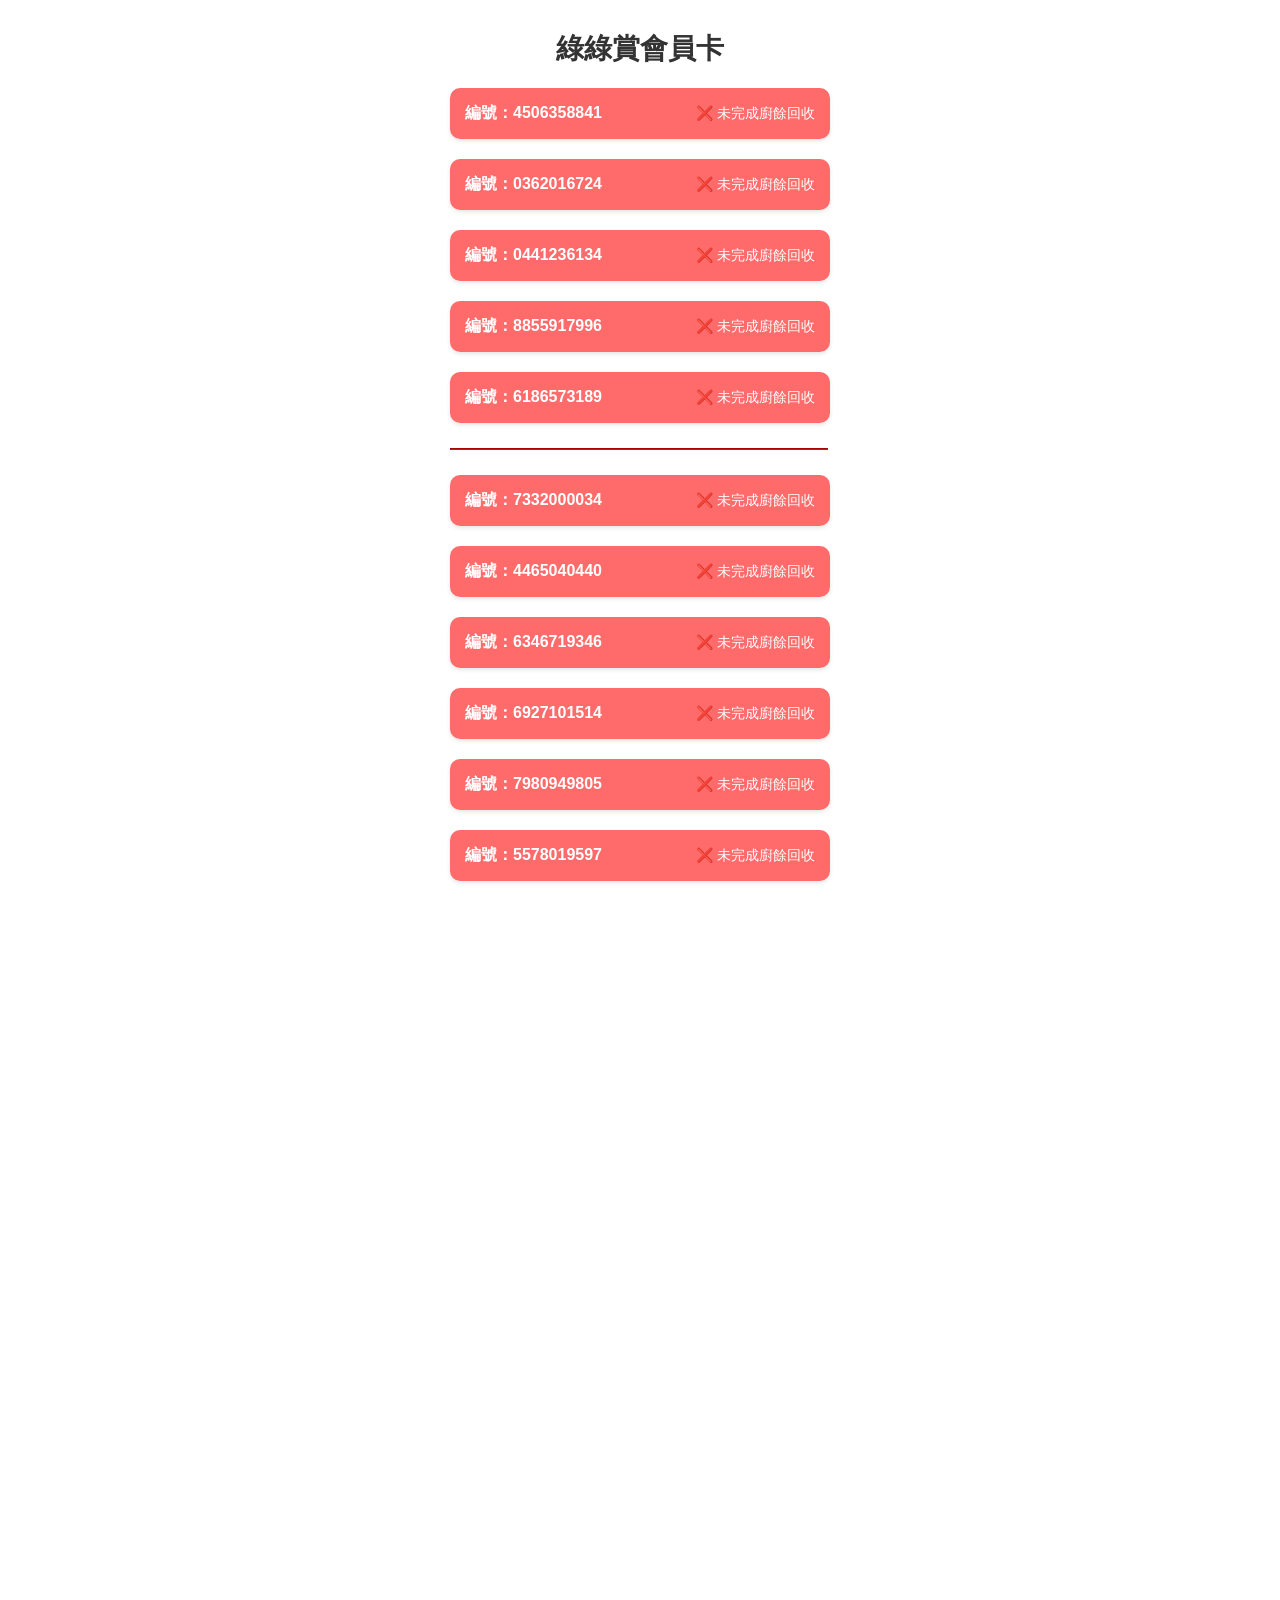
==== index.html @ 8acfc48e "Add files via upload" ====
<!DOCTYPE html>
<html lang="zh">
<head>
    <meta charset="UTF-8">
    <meta name="viewport" content="width=device-width, initial-scale=1.0, maximum-scale=1.0, user-scalable=no">
    <title>綠綠賞卡片</title>
    <link rel="stylesheet" href="card.css">
    <link rel="stylesheet" href="https://cdnjs.cloudflare.com/ajax/libs/font-awesome/5.15.4/css/all.min.css">

    <!-- iOS specific meta tags -->
    <meta name="apple-mobile-web-app-capable" content="yes">
    <meta name="apple-mobile-web-app-status-bar-style" content="black-translucent">
    <meta name="apple-mobile-web-app-title" content="會員卡_v5.1">
    <meta name="format-detection" content="telephone=no">
   <!-- iOS icons -->
    <link rel="apple-touch-icon" sizes="152x152" href="icon.png">
    <link rel="apple-touch-icon" sizes="180x180" href="icon.png">
    <link rel="apple-touch-icon" sizes="167x167" href="icon.png">
    <link rel="apple-touch-icon" sizes="192x192" href="icon.png">
    
    <!-- QR Code 生成库 -->
    <script src="https://cdn.jsdelivr.net/npm/qrcode@1.5.3/build/qrcode.min.js"></script>
</head>
<body>
    <div class="container">
        <div class="header-container">
            <h1>綠綠賞會員卡</h1>
             <!-- 臨時  <div class="filter-icons">
                <div class="filter-icon active" data-filter="all" title="全部">
                    <i class="fas fa-th"></i>
                </div>
                <div class="filter-icon" data-filter="phone" title="電話卡">
                    <i class="fas fa-mobile-alt"></i>
                </div>
                <div class="filter-icon" data-filter="physical" title="實體卡">
                    <i class="fas fa-address-card"></i>
                </div>
                <div class="filter-icon" data-filter="physical2" title="實體卡2">
                    <i class="fas fa-address-card"></i>
                </div>
                <div class="filter-icon" data-filter="physical3" title="新實體卡">
                    <i class="fas fa-address-card"></i>
                </div>
            </div> -->
        </div>
        <div class="cards-container"></div>
    </div>
    
    <script>
        // 卡片数据
        const cardData = [
            { memberId: "4506358841", cardType: "電話:69223825" },
            { memberId: "0362016724", cardType: "電話:46404014" },
            { memberId: "0441236134", cardType: "電話:62352594" },
            { memberId: "8855917996", cardType: "電話:54880501" },
            { memberId: "6186573189", cardType: "電話:91425065" },
            { memberId: "7332000034", cardType: "實體卡" },
            { memberId: "4465040440", cardType: "實體卡" },
            { memberId: "6346719346", cardType: "實體卡" },
            { memberId: "6927101514", cardType: "實體卡" },
            { memberId: "7980949805", cardType: "實體卡" },
            { memberId: "5578019597", cardType: "實體卡" },
            { memberId: "6133919598", cardType: "實體卡" },
            { memberId: "7164719599", cardType: "實體卡" },
            { memberId: "2971014939", cardType: "實體卡" },
            { memberId: "3046811277", cardType: "實體卡" },
            { memberId: "2890817845", cardType: "實體卡" },
            { memberId: "4324119595", cardType: "實體卡" },
            { memberId: "9321519600", cardType: "實體卡" },
            { memberId: "9461819601", cardType: "實體卡" },
            { memberId: "8728315324", cardType: "實體卡2" },
            { memberId: "6289813107", cardType: "實體卡2" },
            { memberId: "5525211475", cardType: "實體卡2" },
            { memberId: "2601701976", cardType: "實體卡2" },
            { memberId: "7174002029", cardType: "實體卡2" },
            { memberId: "3610417166", cardType: "實體卡2" },
            { memberId: "3213017689", cardType: "實體卡2" },
            { memberId: "4744417874", cardType: "實體卡2" },
            { memberId: "1427719111", cardType: "新實體卡" },
            { memberId: "1753219178", cardType: "新實體卡" },
            { memberId: "2914202237", cardType: "新實體卡" },
            { memberId: "2974819128", cardType: "新實體卡" },
            { memberId: "3383219592", cardType: "新實體卡" },
            { memberId: "4372819179", cardType: "新實體卡" },
            { memberId: "4423519949", cardType: "新實體卡" },
            { memberId: "4454419594", cardType: "新實體卡" },
            { memberId: "6316519850", cardType: "新實體卡" },
            { memberId: "6385219127", cardType: "新實體卡" },
            { memberId: "6674919593", cardType: "新實體卡" },
            { memberId: "8684519989", cardType: "新實體卡" },
            { memberId: "9696219126", cardType: "新實體卡" },
            
            { memberId: "1128602825", cardType: "舊卡" },
            { memberId: "2565600346", cardType: "舊卡" },
            { memberId: "3380902938", cardType: "舊卡" },
            { memberId: "4838107366", cardType: "舊卡" },
            { memberId: "5819002015", cardType: "舊卡" },
            { memberId: "6025802669", cardType: "舊卡" },
            { memberId: "8264001601", cardType: "舊卡" },
            { memberId: "9868601367", cardType: "舊卡" },
            { memberId: "6346719301", cardType: "新卡" },
            { memberId: "6346719302", cardType: "新卡" },
            { memberId: "6346719303", cardType: "新卡" },
            { memberId: "6346719304", cardType: "新卡" },
            { memberId: "6346719305", cardType: "新卡" },
            { memberId: "2496719700", cardType: "新卡" },
            { memberId: "8420119701", cardType: "新卡" },
            { memberId: "8760602277", cardType: "新卡" },
            { memberId: "9066719704", cardType: "新卡" },
            { memberId: "9586019702", cardType: "新卡" },
            { memberId: "9674619703", cardType: "新卡" },
            { memberId: "6359219689", cardType: "新卡1" },
            { memberId: "6613619690", cardType: "新卡1" },
            { memberId: "1269519691", cardType: "新卡1" },
            { memberId: "1949719692", cardType: "新卡1" },
            { memberId: "9865219693", cardType: "新卡1" },
            { memberId: "4211119694", cardType: "新卡1" },
            { memberId: "9840419695", cardType: "新卡1" },
            { memberId: "9812319696", cardType: "新卡1" },
            { memberId: "4033019697", cardType: "新卡1" },
            { memberId: "8200119698", cardType: "新卡1" },
            { memberId: "3189819699", cardType: "新卡1" },
            { memberId: "1496800851", cardType: "新卡2" },

            { memberId: "6508019941", cardType: "新卡3" },
            { memberId: "4579019168", cardType: "新卡3" },
            { memberId: "8677619619", cardType: "新卡3" },
            { memberId: "9674719851", cardType: "新卡3" },
            { memberId: "2957619936", cardType: "新卡3" },
            { memberId: "5489919688", cardType: "新卡3" },
        ];
        
        const baseUrl = 'https://www.wastereduction.gov.hk/tc/pilot_smart_recycling_system.htm?card=';
        
        // 生成QR Code的函数
        function generateQRCode(memberId) {
            const url = baseUrl + memberId;
            // 直接使用在线QR Code生成服务
            return `https://api.qrserver.com/v1/create-qr-code/?size=128x128&data=${encodeURIComponent(url)}`;
        }
    
        function generateCard(memberId, cardType) {
            const qrCodeSrc = generateQRCode(memberId);
            return `
                <div class="card-container">
                    <div class="member-header" data-member-id="${memberId}">
                        <div class="member-id">編號：${memberId}</div>
                        <div class="alert">未完成廚餘回收</div>
                    </div>
                    <div class="card-content-wrapper">
                        <div class="green-card-container">
                            <div class="card-type">${cardType}</div>
                            <div class="qrcode-container">
                                <img src="${qrCodeSrc}" alt="QR Code" style="width: 150px; height: 150px;">
                            </div>
                            <div class="recycle-info">
                                <h2>廚餘回收</h2>
                                <label class="switch">
                                    <input type="checkbox" class="recycleCheck">
                                    <span class="slider"></span>
                                </label>
                                <h2>取禮卷</h2>
                                <label class="switch">
                                    <input type="checkbox" class="giftCheck">
                                    <span class="slider"></span>
                                </label>
                                 <h2>已轉電話</h2>
                                <label class="switch">
                                    <input type="checkbox" class="phoneCheck">
                                    <span class="slider"></span>
                                </label>
                            </div>
                        </div>
                    </div>
                </div>
            `;
        }
        
        // 初始化页面
        document.addEventListener('DOMContentLoaded', function() {
            const cardsContainer = document.querySelector('.cards-container');
            
            // 清空现有内容
            cardsContainer.innerHTML = '';
    
            // 生成所有卡片
            let lastCardType = '';
            cardData.forEach((card, index) => {
                // 获取卡片的基本类型（电话卡、实体卡或实体卡2）
               const currentType = card.cardType.startsWith('電話') ? '電話卡'
                    : card.cardType.startsWith('臨時')? '臨時卡'
                    : card.cardType;
                
                // 如果当前卡片类型与上一个不同，且不是第一个卡片，添加分隔线
                if (lastCardType !== '' && currentType !== lastCardType) {
                    cardsContainer.innerHTML += `<hr style="border-color:#f00; width: 99%; height: 0px; margin: 5px 0;">`;
                }
                
                const cardHTML = generateCard(card.memberId, card.cardType);
                cardsContainer.innerHTML += cardHTML;
                lastCardType = currentType;
            });
        });
    </script>
    <script src="CardManager.js"></script>
</body>
</html>
---- card.css ----
:root {
    --sat: env(safe-area-inset-top);
    --sab: env(safe-area-inset-bottom);
    --sal: env(safe-area-inset-left);
    --sar: env(safe-area-inset-right);
}

html {
    height: 100%;
    overflow: auto;
    user-select: none;
}

/* 防止元素被点击时出现高亮 */
* { -webkit-tap-highlight-color: transparent; }

body {
    user-select:none;
     /* 防止 iOS 上的橡皮筋效果 */
    position: fixed;
    width: 100%;
    height: 100%;
    margin: 0;
    padding: 0;
    min-height: 100vh;
    padding: var(--sat) var(--sar) var(--sab) var(--sal);
    overflow: auto;
    font-family: -apple-system, BlinkMacSystemFont, "Segoe UI", Roboto, Helvetica, Arial, sans-serif;
    -webkit-tap-highlight-color: transparent;
    /*  -webkit-user-select: none;
    user-select: none;*/
}

.container {
    width: 100%;
    max-width: 100%;
    text-align: center;
    padding: 20px 0;
    overflow: visible;
}

h1 {
    color: #333;
    margin: 0;
    font-size: 28px;
    font-weight: 600;
    position: relative;
    padding: 10px 0;
    z-index: 10;
}

.header-container {
    display: flex;
    flex-direction: column;
    justify-content: center;
    align-items: center;
    gap: 15px;
    margin-bottom: 10px;
    padding: 0 10px;
}

.filter-icons {
    display: flex;
    gap: 15px;
    margin: 0 0 10px;
    justify-content: center;
}

.filter-icon {
    width: 40px;
    height: 40px;
    border-radius: 50%;
    background-color: #f0f0f0;
    display: flex;
    justify-content: center;
    align-items: center;
    cursor: pointer;
    transition: all 0.3s ease;
    border: 2px solid #ddd;
}

.filter-icon i {
    font-size: 18px;
    color: #666;
}

.filter-icon.active {
    background-color: #4CAF50;
    border-color: #4CAF50;
}

.filter-icon.active i {
    color: white;
}

.filter-icon:hover {
    background-color: #e0e0e0;
    transform: scale(1.1);
}

.filter-icon.active:hover {
    background-color: #45a049;
}

/* 顯示所有卡片的主頁 */
.cards-container {
    position: relative;
    width: 100%;
    max-width: 400px;
    margin: 0 auto;
    padding: 0 10px;
    box-sizing: border-box;
    overflow-y: auto;
    padding-bottom: calc(20px + var(--sab));
    display: flex;
    flex-direction: column;
    gap: 20px;
}

/* 每張卡片頁 */
.card-container {
    width: 100%;
    margin: 0;
    border-radius: 10px;
    box-shadow: 0 2px 4px rgba(0,0,0,0.1);
    display: block;
    position: relative;
    z-index: 1;
}

.card-container.expanded {
    z-index: 2;
}

/* 会员ID区域 */
.member-header {
    padding: 15px;
    background: #ff6b6b;
    border-radius: 10px;
    cursor: pointer;
    display: flex;
    justify-content: space-between;
    align-items: center;
    transition: background-color 0.3s;
}

.member-header.completed,
.alert.completed {
    background-color: #4CAF50;
}

.member-header.gift {
    background-color: #10aae7;
}

.member-header.phone-handoff {
    background-color: #9e9e9e;
}

.member-header .member-id {
    margin: 0;
    font-size: 16px;
    font-weight: bold;
    color: white;
}

.member-header .alert {
    margin: 0;
    width: auto;
    padding: 0;
    background: none;
    color: white;
    font-size: 14px;
}


/* 绿卡片内容区域 */
.card-content-wrapper {
    max-height: 0;
    overflow: hidden;
    transition: max-height 0.3s ease-out;
    padding: 0;
    display: flex;
    justify-content: center;
    align-items: center;
}

.card-content-wrapper.expanded {
    max-height: none;
    padding: 10px;
}

/* 绿卡QRCODE 容器 */
.green-card-container {
    width: 370px;
    height: 210px;
    position: relative;
    margin: 0 auto;
    border-radius: 10px;
    box-shadow: 0 2px 10px rgba(0,0,0,0.1);
    display: flex;
    align-items: center;
    justify-content: space-around;
    background-color: #cecccc;
    padding: 5px;
    box-sizing: border-box;
}

.card-type {
    position: absolute;
    top: 5px;
    right: 10px;
    padding: 0px;
    border-radius: 0px;
    font-size: 12px;
    color: #777777;
    z-index: 1;
}

.green-card-container .qrcode-container {
    width: 180px;
    height: 180px;
    flex-shrink: 0;
    display: flex;
    justify-content: center;
    align-items: center;
    background-color: rgb(255, 255, 255);
    border-radius: 10px;
    padding: 5px;   
    box-sizing: border-box;
}

.green-card-container .qrcode-container img {
    width: 100%;
    height: 100%;
    object-fit: contain;
}

/* 回收信息 */
.recycle-info {
    flex: 0 0 auto;
    display: flex;
    flex-direction: column;
    gap: 5px;
    align-items: center;
    justify-content: center;
    padding: 10px;
}

.recycle-info h2 {
    margin: 0;
    font-size: 20px;
    color: #333;
}
/* 开关样式 */
.switch {
    position: relative;
    display: inline-block;
    width: 60px;
    height: 35px;
}

.switch input {
    opacity: 0;
    width: 0;
    height: 0;
}

.slider {
    position: absolute;
    cursor: pointer;
    top: 0;
    left: 0;
    right: 0;
    bottom: 0;
    background-color: #969696;
    transition: .1s;
    border-radius: 34px;
}

.slider:before {
    position: absolute;
    content: "";
    height: 26px;
    width: 26px;
    left: 4px;
    bottom: 4px;
    background-color: white;
    transition: .1s;
    border-radius: 50%;
}

input:checked + .slider {
    background-color: #4CAF50;
}

input:checked + .slider:before {
    transform: translateX(26px);
}
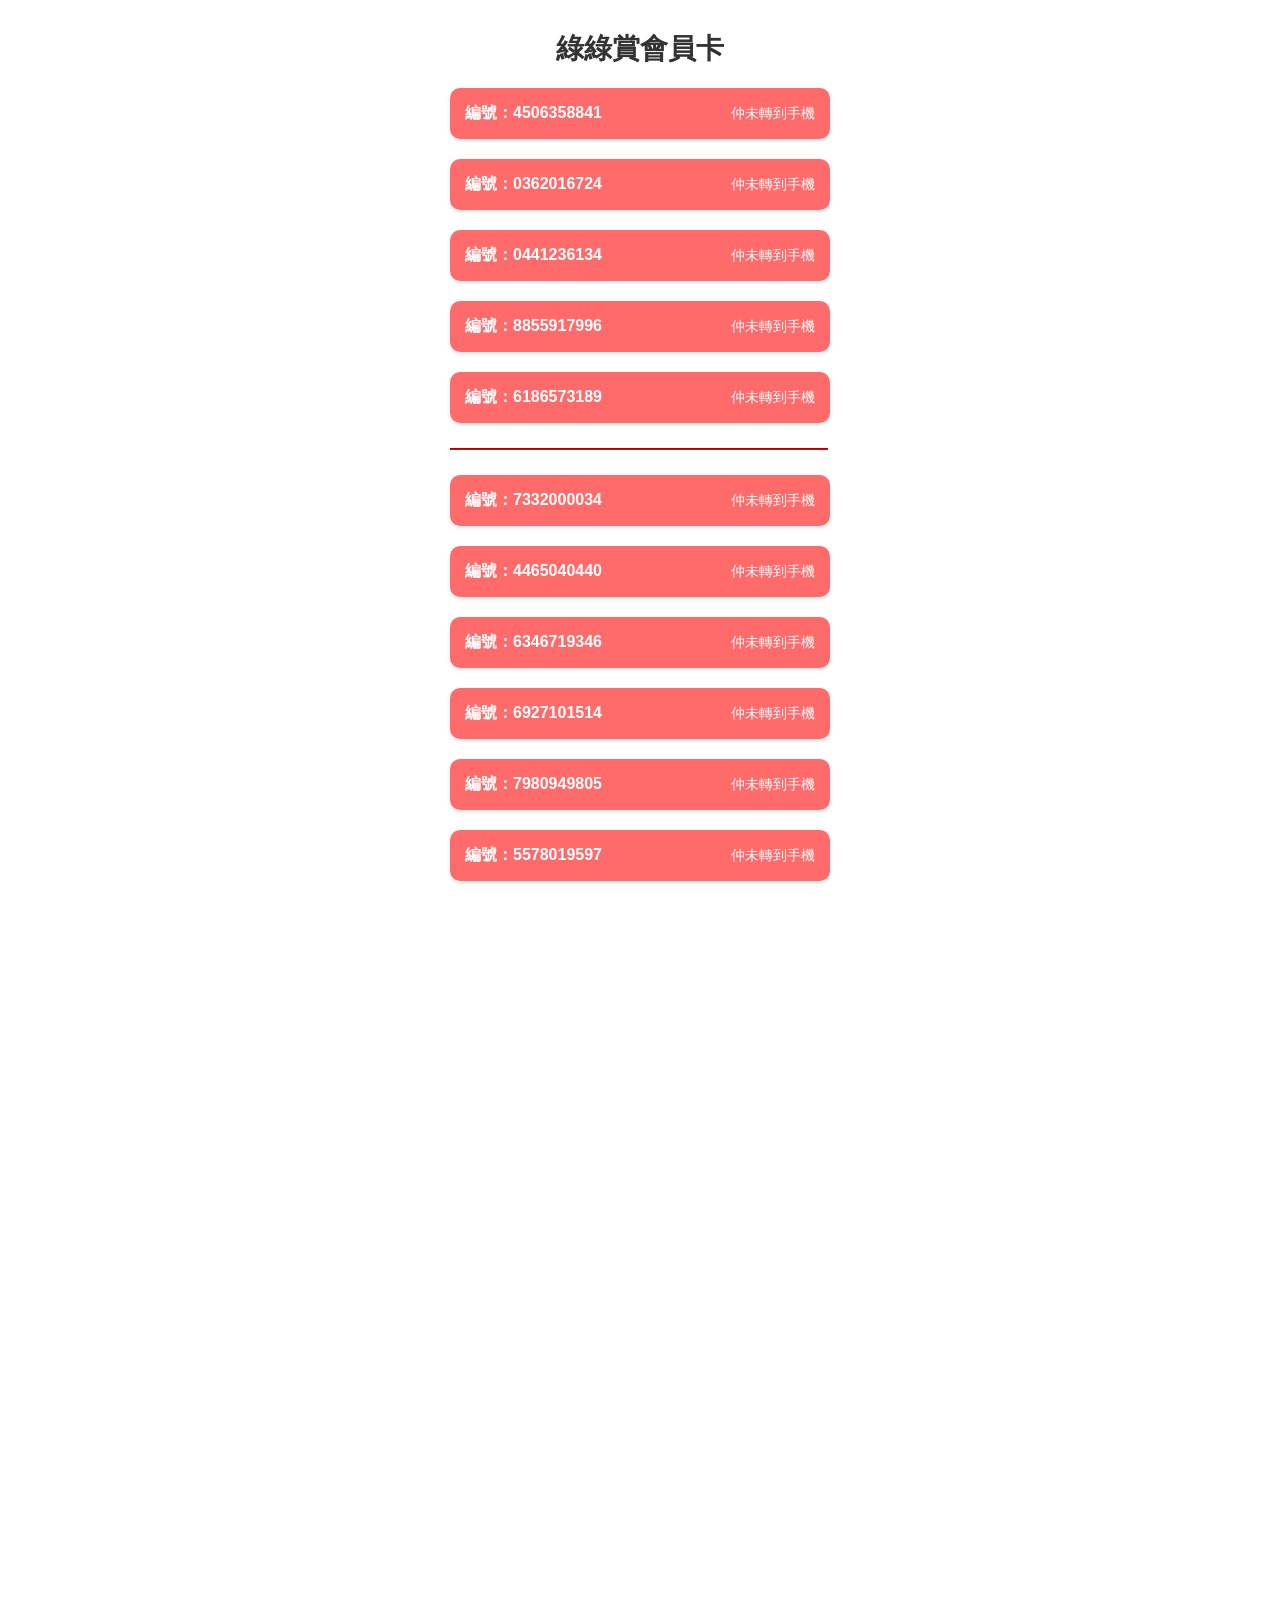
==== commit 1df46e0a: "Add files via upload" ====
--- a/index.html
+++ b/index.html
@@ -145,7 +145,7 @@
                 <div class="card-container">
                     <div class="member-header" data-member-id="${memberId}">
                         <div class="member-id">編號：${memberId}</div>
-                        <div class="alert">未完成廚餘回收</div>
+                        <div class="alert"></div>
                     </div>
                     <div class="card-content-wrapper">
                         <div class="green-card-container">
@@ -153,12 +153,7 @@
                             <div class="qrcode-container">
                                 <img src="${qrCodeSrc}" alt="QR Code" style="width: 150px; height: 150px;">
                             </div>
-                            <div class="recycle-info">
-                                <h2>廚餘回收</h2>
-                                <label class="switch">
-                                    <input type="checkbox" class="recycleCheck">
-                                    <span class="slider"></span>
-                                </label>
+                            <div class="card-checks">
                                 <h2>取禮卷</h2>
                                 <label class="switch">
                                     <input type="checkbox" class="giftCheck">
--- a/card.css
+++ b/card.css
@@ -236,8 +236,8 @@
     object-fit: contain;
 }
 
-/* 回收信息 */
-.recycle-info {
+/* 禮卷／電話開關區 */
+.card-checks {
     flex: 0 0 auto;
     display: flex;
     flex-direction: column;
@@ -247,7 +247,7 @@
     padding: 10px;
 }
 
-.recycle-info h2 {
+.card-checks h2 {
     margin: 0;
     font-size: 20px;
     color: #333;
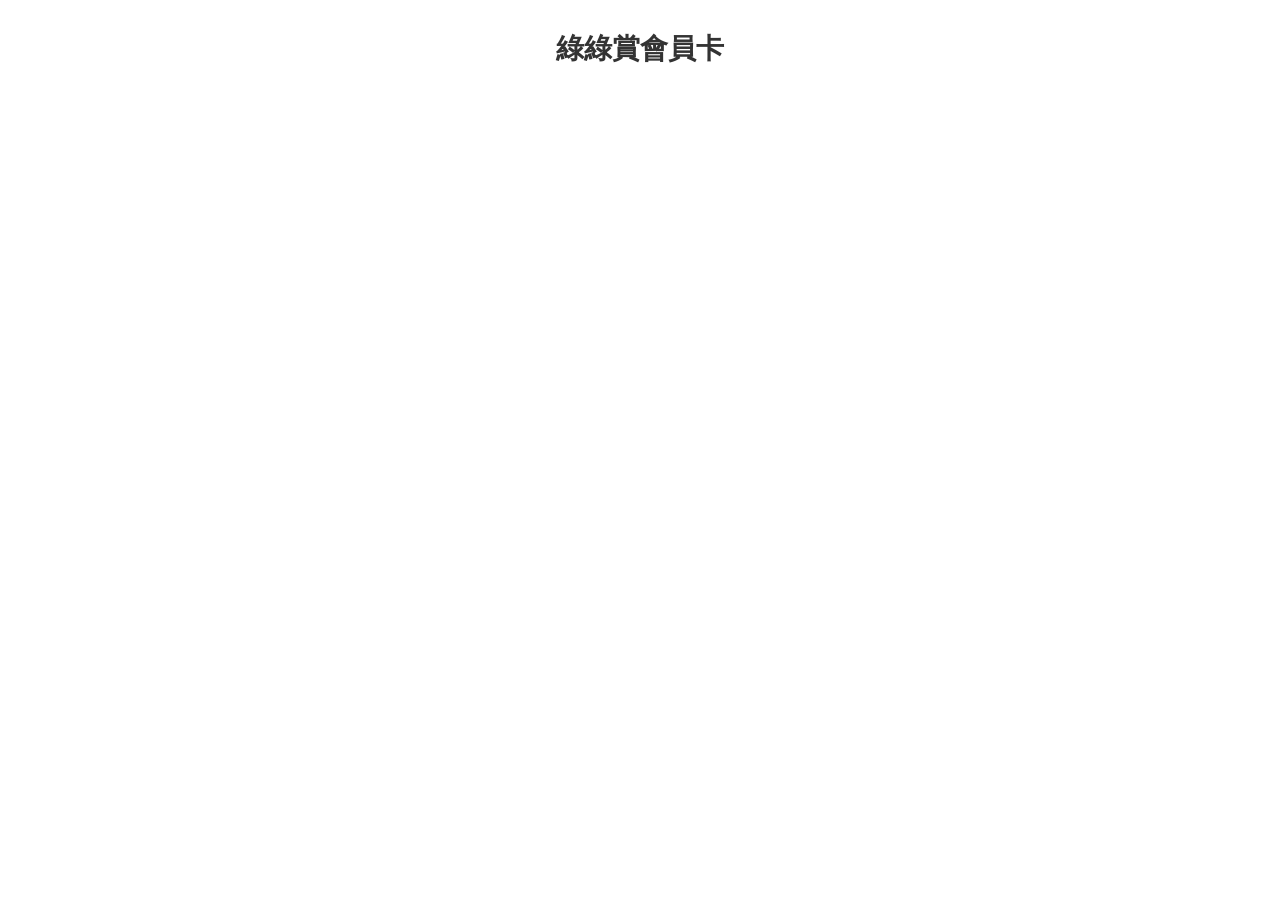
==== commit b8153dec: "Update index.html test code" ====
--- a/index.html
+++ b/index.html
@@ -54,7 +54,31 @@
             { memberId: "0441236134", cardType: "電話:62352594" },
             { memberId: "8855917996", cardType: "電話:54880501" },
             { memberId: "6186573189", cardType: "電話:91425065" },
-            { memberId: "7332000034", cardType: "實體卡" },
+            ];
+
+
+
+
+
+
+
+
+
+
+
+
+
+
+
+
+
+        <!-- QR Code 生成库 -->
+
+
+
+
+        
+          //{ memberId: "7332000034", cardType: "實體卡" },
             { memberId: "4465040440", cardType: "實體卡" },
             { memberId: "6346719346", cardType: "實體卡" },
             { memberId: "6927101514", cardType: "實體卡" },
@@ -89,7 +113,6 @@
             { memberId: "6674919593", cardType: "新實體卡" },
             { memberId: "8684519989", cardType: "新實體卡" },
             { memberId: "9696219126", cardType: "新實體卡" },
-            
             { memberId: "1128602825", cardType: "舊卡" },
             { memberId: "2565600346", cardType: "舊卡" },
             { memberId: "3380902938", cardType: "舊卡" },
@@ -121,14 +144,13 @@
             { memberId: "8200119698", cardType: "新卡1" },
             { memberId: "3189819699", cardType: "新卡1" },
             { memberId: "1496800851", cardType: "新卡2" },
-
             { memberId: "6508019941", cardType: "新卡3" },
             { memberId: "4579019168", cardType: "新卡3" },
             { memberId: "8677619619", cardType: "新卡3" },
             { memberId: "9674719851", cardType: "新卡3" },
             { memberId: "2957619936", cardType: "新卡3" },
-            { memberId: "5489919688", cardType: "新卡3" },
-        ];
+            { memberId: "5489919688", cardType: "新卡3" }, -->
+        
         
         const baseUrl = 'https://www.wastereduction.gov.hk/tc/pilot_smart_recycling_system.htm?card=';
         
@@ -199,4 +221,4 @@
     </script>
     <script src="CardManager.js"></script>
 </body>
-</html>+</html>
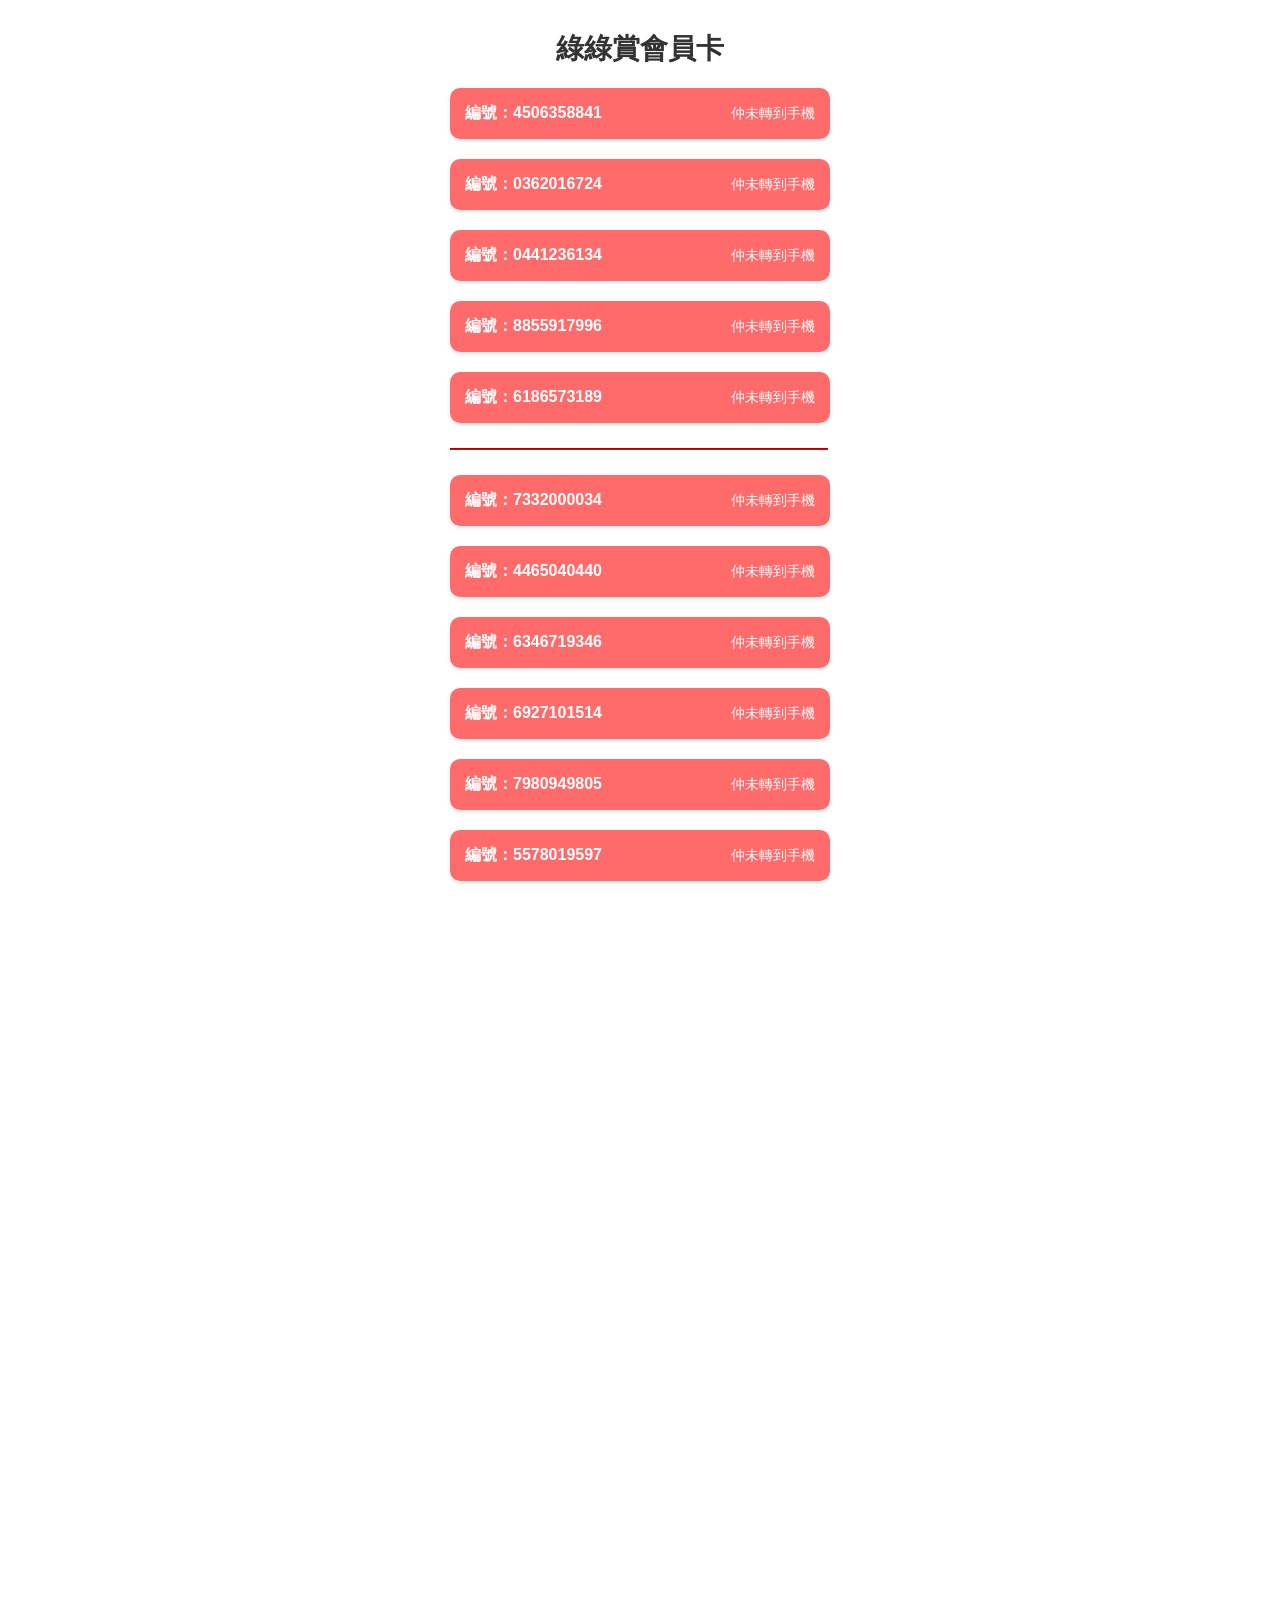
==== commit b2947a8e: "Update memberId entries in index.html Removed comment and adjusted cardType entries." ====
--- a/index.html
+++ b/index.html
@@ -54,31 +54,9 @@
             { memberId: "0441236134", cardType: "電話:62352594" },
             { memberId: "8855917996", cardType: "電話:54880501" },
             { memberId: "6186573189", cardType: "電話:91425065" },
-            ];
+        
 
-
-
-
-
-
-
-
-
-
-
-
-
-
-
-
-
-        <!-- QR Code 生成库 -->
-
-
-
-
-        
-          //{ memberId: "7332000034", cardType: "實體卡" },
+            { memberId: "7332000034", cardType: "實體卡" },
             { memberId: "4465040440", cardType: "實體卡" },
             { memberId: "6346719346", cardType: "實體卡" },
             { memberId: "6927101514", cardType: "實體卡" },
@@ -149,9 +127,9 @@
             { memberId: "8677619619", cardType: "新卡3" },
             { memberId: "9674719851", cardType: "新卡3" },
             { memberId: "2957619936", cardType: "新卡3" },
-            { memberId: "5489919688", cardType: "新卡3" }, -->
-        
-        
+            { memberId: "5489919688", cardType: "新卡3" }, 
+
+                    ];
         const baseUrl = 'https://www.wastereduction.gov.hk/tc/pilot_smart_recycling_system.htm?card=';
         
         // 生成QR Code的函数
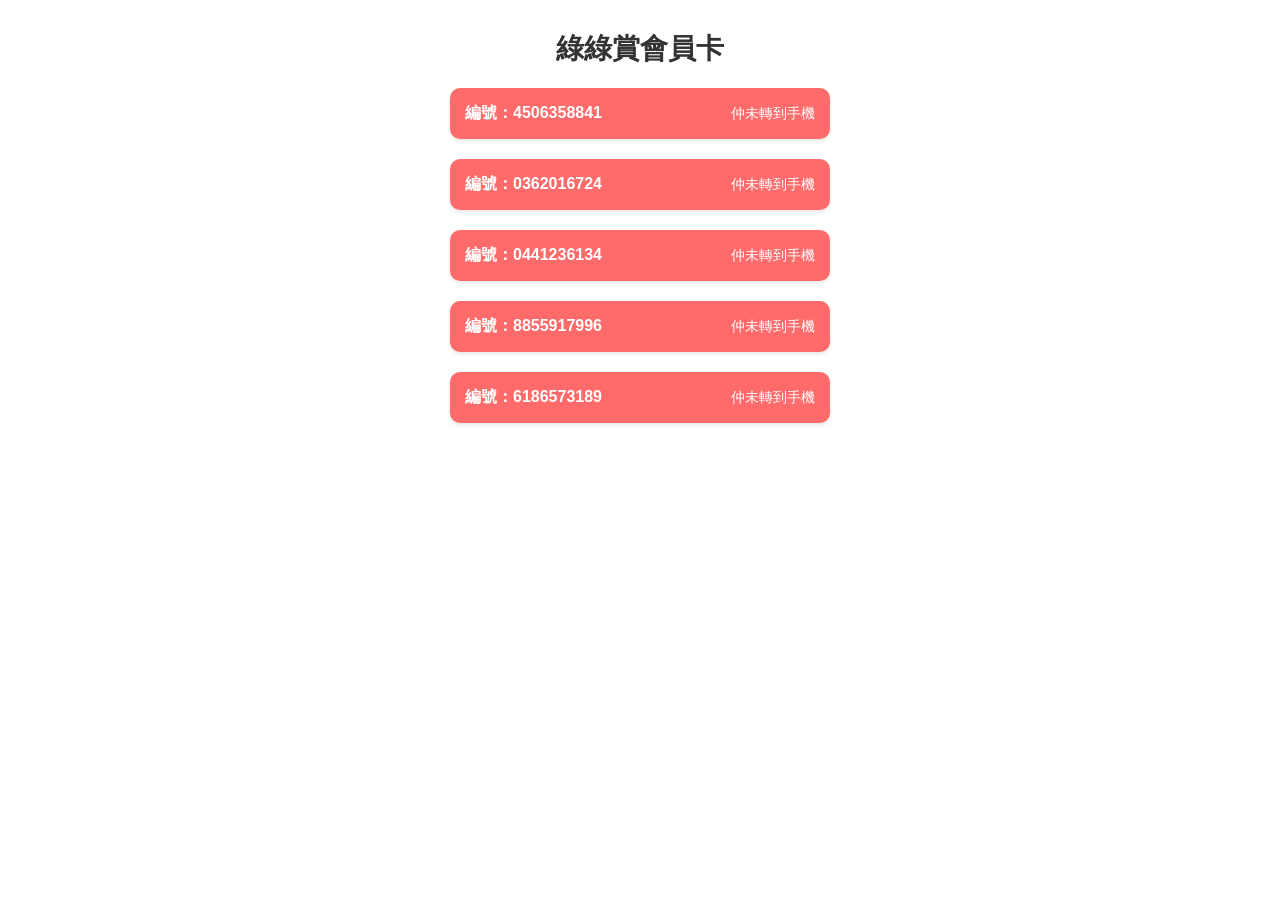
==== commit cde5543a: "Update index.html update member id" ====
--- a/index.html
+++ b/index.html
@@ -54,82 +54,7 @@
             { memberId: "0441236134", cardType: "電話:62352594" },
             { memberId: "8855917996", cardType: "電話:54880501" },
             { memberId: "6186573189", cardType: "電話:91425065" },
-        
-
-            { memberId: "7332000034", cardType: "實體卡" },
-            { memberId: "4465040440", cardType: "實體卡" },
-            { memberId: "6346719346", cardType: "實體卡" },
-            { memberId: "6927101514", cardType: "實體卡" },
-            { memberId: "7980949805", cardType: "實體卡" },
-            { memberId: "5578019597", cardType: "實體卡" },
-            { memberId: "6133919598", cardType: "實體卡" },
-            { memberId: "7164719599", cardType: "實體卡" },
-            { memberId: "2971014939", cardType: "實體卡" },
-            { memberId: "3046811277", cardType: "實體卡" },
-            { memberId: "2890817845", cardType: "實體卡" },
-            { memberId: "4324119595", cardType: "實體卡" },
-            { memberId: "9321519600", cardType: "實體卡" },
-            { memberId: "9461819601", cardType: "實體卡" },
-            { memberId: "8728315324", cardType: "實體卡2" },
-            { memberId: "6289813107", cardType: "實體卡2" },
-            { memberId: "5525211475", cardType: "實體卡2" },
-            { memberId: "2601701976", cardType: "實體卡2" },
-            { memberId: "7174002029", cardType: "實體卡2" },
-            { memberId: "3610417166", cardType: "實體卡2" },
-            { memberId: "3213017689", cardType: "實體卡2" },
-            { memberId: "4744417874", cardType: "實體卡2" },
-            { memberId: "1427719111", cardType: "新實體卡" },
-            { memberId: "1753219178", cardType: "新實體卡" },
-            { memberId: "2914202237", cardType: "新實體卡" },
-            { memberId: "2974819128", cardType: "新實體卡" },
-            { memberId: "3383219592", cardType: "新實體卡" },
-            { memberId: "4372819179", cardType: "新實體卡" },
-            { memberId: "4423519949", cardType: "新實體卡" },
-            { memberId: "4454419594", cardType: "新實體卡" },
-            { memberId: "6316519850", cardType: "新實體卡" },
-            { memberId: "6385219127", cardType: "新實體卡" },
-            { memberId: "6674919593", cardType: "新實體卡" },
-            { memberId: "8684519989", cardType: "新實體卡" },
-            { memberId: "9696219126", cardType: "新實體卡" },
-            { memberId: "1128602825", cardType: "舊卡" },
-            { memberId: "2565600346", cardType: "舊卡" },
-            { memberId: "3380902938", cardType: "舊卡" },
-            { memberId: "4838107366", cardType: "舊卡" },
-            { memberId: "5819002015", cardType: "舊卡" },
-            { memberId: "6025802669", cardType: "舊卡" },
-            { memberId: "8264001601", cardType: "舊卡" },
-            { memberId: "9868601367", cardType: "舊卡" },
-            { memberId: "6346719301", cardType: "新卡" },
-            { memberId: "6346719302", cardType: "新卡" },
-            { memberId: "6346719303", cardType: "新卡" },
-            { memberId: "6346719304", cardType: "新卡" },
-            { memberId: "6346719305", cardType: "新卡" },
-            { memberId: "2496719700", cardType: "新卡" },
-            { memberId: "8420119701", cardType: "新卡" },
-            { memberId: "8760602277", cardType: "新卡" },
-            { memberId: "9066719704", cardType: "新卡" },
-            { memberId: "9586019702", cardType: "新卡" },
-            { memberId: "9674619703", cardType: "新卡" },
-            { memberId: "6359219689", cardType: "新卡1" },
-            { memberId: "6613619690", cardType: "新卡1" },
-            { memberId: "1269519691", cardType: "新卡1" },
-            { memberId: "1949719692", cardType: "新卡1" },
-            { memberId: "9865219693", cardType: "新卡1" },
-            { memberId: "4211119694", cardType: "新卡1" },
-            { memberId: "9840419695", cardType: "新卡1" },
-            { memberId: "9812319696", cardType: "新卡1" },
-            { memberId: "4033019697", cardType: "新卡1" },
-            { memberId: "8200119698", cardType: "新卡1" },
-            { memberId: "3189819699", cardType: "新卡1" },
-            { memberId: "1496800851", cardType: "新卡2" },
-            { memberId: "6508019941", cardType: "新卡3" },
-            { memberId: "4579019168", cardType: "新卡3" },
-            { memberId: "8677619619", cardType: "新卡3" },
-            { memberId: "9674719851", cardType: "新卡3" },
-            { memberId: "2957619936", cardType: "新卡3" },
-            { memberId: "5489919688", cardType: "新卡3" }, 
-
-                    ];
+        ];
         const baseUrl = 'https://www.wastereduction.gov.hk/tc/pilot_smart_recycling_system.htm?card=';
         
         // 生成QR Code的函数
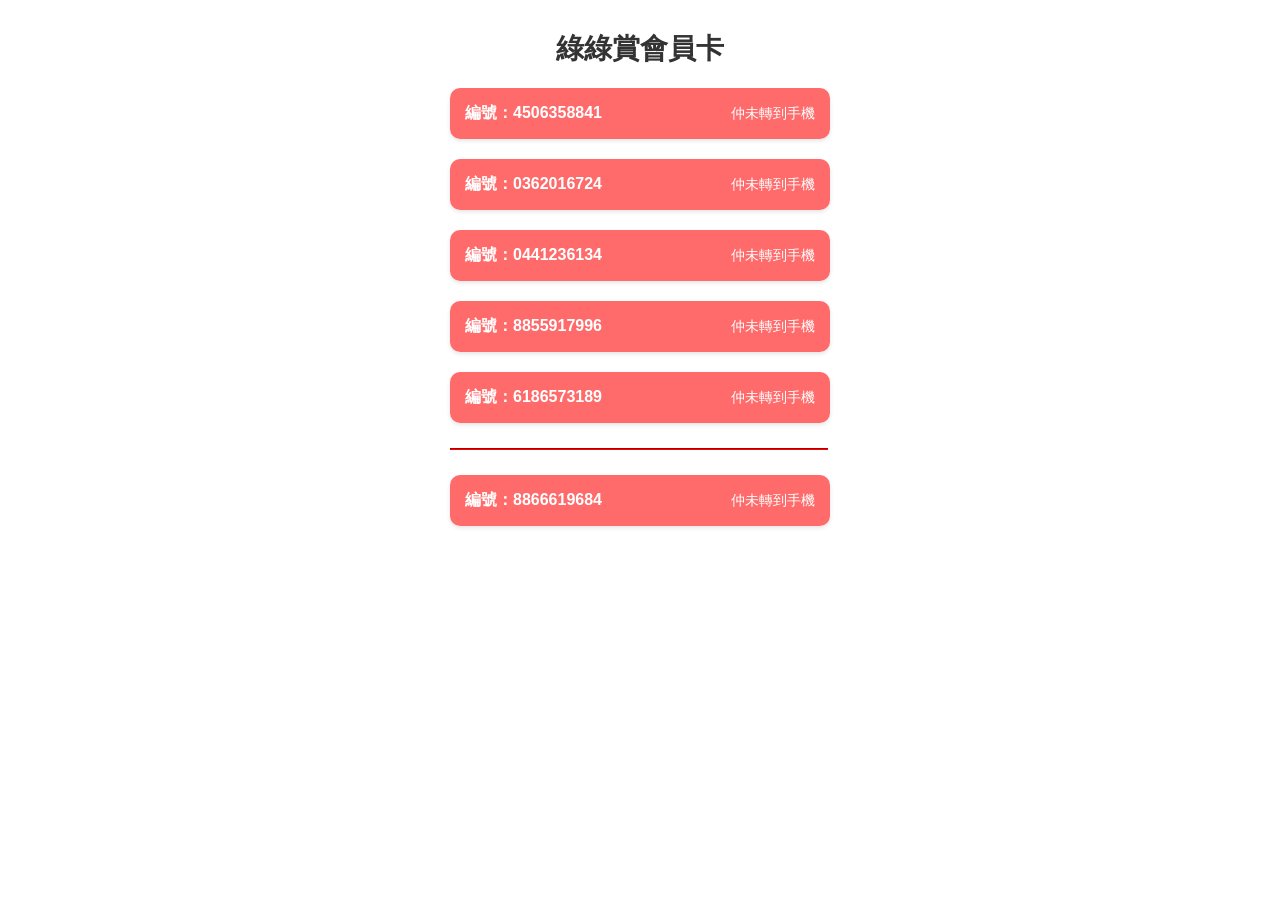
==== commit 392b71c5: "更新index.html update id card num" ====
--- a/index.html
+++ b/index.html
@@ -54,6 +54,7 @@
             { memberId: "0441236134", cardType: "電話:62352594" },
             { memberId: "8855917996", cardType: "電話:54880501" },
             { memberId: "6186573189", cardType: "電話:91425065" },
+            { memberId: "8866619684", cardType: "card" },
         ];
         const baseUrl = 'https://www.wastereduction.gov.hk/tc/pilot_smart_recycling_system.htm?card=';
         
